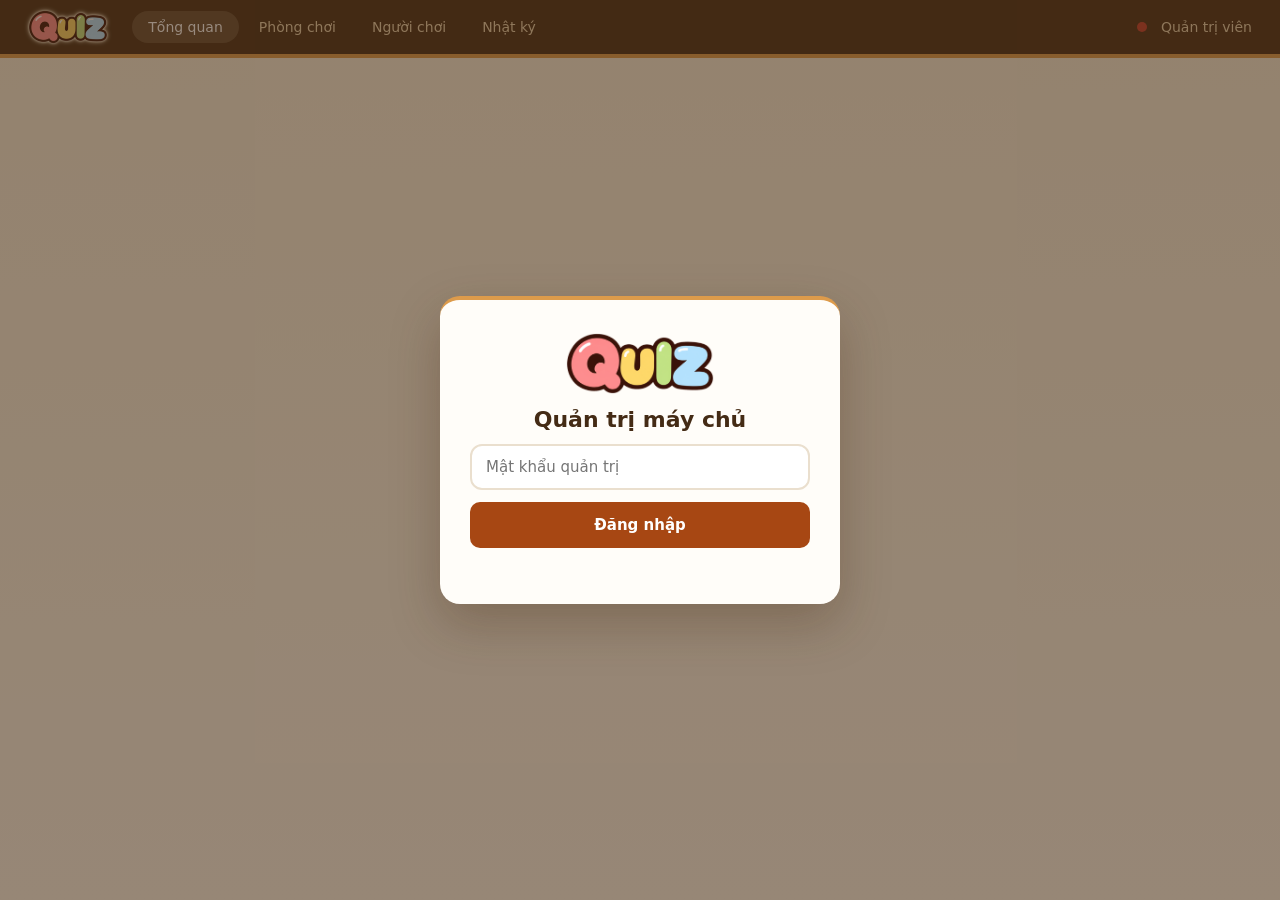
==== QuizClientWeb/src/main/webapp/admin.html @ bd28dfa1 "Update quiz game client and server" ====
<!DOCTYPE html>
<html lang="vi">
    <head>
        <meta charset="UTF-8">
        <meta name="viewport" content="width=device-width, initial-scale=1">
        <title>QUIZ - Quản trị máy chủ</title>
        <link rel="icon" type="image/png" href="img/favicon.png">
        <link rel="stylesheet" href="css/admin.css?v=3">
    </head>
    <body>
        <header class="top">
            <img class="logo" src="img/logo.png" alt="QUIZ">
            <nav>
                <a href="#" data-view="overview" class="on">Tổng quan</a>
                <a href="#" data-view="rooms">Phòng chơi</a>
                <a href="#" data-view="players">Người chơi</a>
                <a href="#" data-view="logs">Nhật ký</a>
            </nav>
            <span class="spacer"></span>
            <span id="conn" class="dot" title="Trạng thái kết nối"></span>
            <span class="who">Quản trị viên</span>
            <button id="btnLogout" class="ghost light hidden" type="button">Đăng xuất</button>
        </header>

        <div id="loginBox" class="overlay">
            <div class="login-card">
                <img class="login-logo" src="img/logo.png" alt="QUIZ">
                <h1>Quản trị máy chủ</h1>
                <input id="pw" type="password" maxlength="64" placeholder="Mật khẩu quản trị" autocomplete="off">
                <button id="btnLogin" class="primary" type="button">Đăng nhập</button>
                <p id="loginErr" class="err"></p>
            </div>
        </div>

        <main id="dash" class="hidden" data-view="overview">
            <section id="sec-overview" class="head">
                <div>
                    <span class="eyebrow">QUẢN TRỊ · TRUNG TÂM ĐIỀU HÀNH</span>
                    <h1>Trung tâm điều hành máy chủ</h1>
                    <p class="muted">Theo dõi phòng chơi và người chơi theo thời gian thực, tự làm mới mỗi 2 giây.</p>
                </div>
                <div class="head-actions">
                    <span id="srvStatus" class="pill ok">Máy chủ đang hoạt động</span>
                    <button id="btnRefresh" class="ghost" type="button">Làm mới</button>
                </div>
            </section>

            <section class="stats">
                <div class="stat"><span class="lbl">Phòng đang mở</span><b id="stRooms">0</b><small id="stRoomsSub">0 đang thi đấu</small></div>
                <div class="stat"><span class="lbl">Người chơi online</span><b id="stOnline">0</b><small id="stOnlineSub">0 trong phòng</small></div>
                <div class="stat"><span class="lbl">Tải CPU (tiến trình)</span><b id="stCpu">0%</b><small id="stCpuSub">Bộ nhớ 0 MB</small></div>
                <div class="stat"><span class="lbl">Độ trễ trung bình</span><b id="stPing">&mdash;</b><small id="stPingSub">Chưa có dữ liệu</small></div>
            </section>

            <div class="cols">
                <div class="col-main">
                    <section id="sec-rooms" class="panel">
                        <div class="panel-head">
                            <h2>Quản lý phòng</h2>
                            <span id="roomCount" class="pill">0</span>
                            <input id="roomQ" class="search" type="search" placeholder="Tìm phòng, mã, bộ câu hỏi, chủ phòng">
                        </div>
                        <div class="table-wrap">
                            <table id="roomTable">
                                <thead><tr><th>Phòng</th><th>Chủ phòng</th><th>Người</th><th>Trạng thái</th><th>Bộ câu hỏi</th><th></th></tr></thead>
                                <tbody></tbody>
                            </table>
                        </div>
                    </section>

                    <section id="sec-players" class="panel">
                        <div class="panel-head">
                            <h2>Người chơi online</h2>
                            <span id="playerCount" class="pill">0</span>
                            <input id="playerQ" class="search" type="search" placeholder="Tìm tên người chơi hoặc phòng">
                        </div>
                        <div class="table-wrap">
                            <table id="playerTable">
                                <thead><tr><th>Người chơi</th><th>Vị trí</th><th>Trạng thái</th><th></th></tr></thead>
                                <tbody></tbody>
                            </table>
                        </div>
                    </section>
                </div>

                <aside id="sec-logs" class="panel logs">
                    <div class="panel-head"><h2>Nhật ký hoạt động</h2></div>
                    <ul id="logList"></ul>
                </aside>
            </div>
        </main>

        <div id="toast" class="hidden"></div>
        <script src="js/admin.js?v=3"></script>
    </body>
</html>
---- QuizClientWeb/src/main/webapp/css/admin.css ----
/* Trang quản trị: bảng màu nâu - kem của dự án */
:root{
    --brown:#442b15;
    --orange:#a74713;
    --orange-d:#8f3b0e;
    --gold:#dd9b4b;
    --cream:#f7efdc;
    --paper:#fffdf9;
    --line:#eadfce;
    --teal:#6cb4a5;
    --teal-bg:#e3f1ed;
    --muted:#7a6650;
    --red:#c0392b
}
*{
    box-sizing:border-box
}
body{
    margin:0;
    font-family:"Segoe UI",system-ui,Arial,sans-serif;
    color:#3a2a1a;
    background:linear-gradient(#f7efdc,#fdf9ef) fixed;
    min-height:100vh
}
.hidden{
    display:none!important
}
.muted{
    color:var(--muted);
    margin:4px 0 0
}
code{
    background:#f3e8d3;
    padding:1px 6px;
    border-radius:5px;
    font-size:.9em
}

/* header */
.top{
    display:flex;
    align-items:center;
    gap:14px;
    padding:10px 28px;
    background:var(--brown);
    border-bottom:4px solid var(--gold);
    color:#fff;
    position:sticky;
    top:0;
    z-index:5
}
.logo{
    height:34px;
    display:block;
    filter:drop-shadow(0 0 1px #fdf3dc) drop-shadow(0 0 2px rgba(253,243,220,.85))
}
.top nav{
    display:flex;
    gap:4px;
    margin-left:10px
}
.top nav a{
    color:#e9d4af;
    text-decoration:none;
    font-size:14px;
    padding:8px 16px;
    border-radius:999px
}
.top nav a:hover,.top nav a.on{
    background:rgba(233,212,175,.18);
    color:#fff
}
.spacer{
    flex:1
}
.who{
    font-size:14px;
    color:#e9d4af
}
.dot{
    width:10px;
    height:10px;
    border-radius:50%;
    background:var(--red);
    display:inline-block
}
.dot.on{
    background:var(--teal)
}

/* nút */
button{
    font-family:inherit;
    font-size:14px;
    border:0;
    border-radius:10px;
    padding:9px 16px;
    cursor:pointer;
    background:var(--orange);
    color:#fff
}
button:hover:not(:disabled){
    background:var(--orange-d)
}
button:disabled{
    opacity:.5;
    cursor:default
}
button.ghost{
    background:#efe6da;
    color:#5a3d24
}
button.ghost:hover:not(:disabled){
    background:#e6d9c6
}
button.ghost.light{
    background:rgba(233,212,175,.18);
    color:#fff
}
button.sm{
    padding:5px 11px;
    font-size:13px;
    border-radius:8px
}
button.warn{
    background:#fbe3e0;
    color:var(--red)
}
button.warn:hover:not(:disabled){
    background:#f6cfca
}
button.primary{
    width:100%;
    height:46px;
    font-size:15px;
    font-weight:700
}

/* đăng nhập */
.overlay{
    position:fixed;
    inset:0;
    background:rgba(68,43,21,.55);
    display:flex;
    align-items:center;
    justify-content:center;
    z-index:20;
    padding:16px
}
.login-card{
    background:var(--paper);
    border-radius:20px;
    border-top:4px solid var(--gold);
    padding:32px 30px 26px;
    width:min(400px,100%);
    box-shadow:0 20px 50px rgba(68,43,21,.3);
    display:flex;
    flex-direction:column;
    gap:12px
}
.login-logo{
    width:150px;
    margin:0 auto
}
.login-card h1{
    margin:0;
    text-align:center;
    font-size:22px;
    color:var(--brown)
}
.login-card .muted{
    font-size:13px;
    text-align:center
}
.login-card input{
    height:46px;
    padding:0 14px;
    font-size:15px;
    border:2px solid var(--line);
    border-radius:12px;
    background:#fff;
    font-family:inherit
}
.login-card input:focus,.search:focus{
    outline:0;
    border-color:var(--gold);
    box-shadow:0 0 0 4px rgba(221,155,75,.22)
}
.err{
    color:var(--red);
    font-size:13px;
    min-height:18px;
    margin:0;
    text-align:center
}

/* trang chính */
main{
    max-width:1280px;
    margin:0 auto;
    padding:26px 24px 56px
}
.head{
    display:flex;
    justify-content:space-between;
    align-items:flex-end;
    gap:16px;
    flex-wrap:wrap;
    margin-bottom:20px;
    scroll-margin-top:80px
}
.head h1{
    margin:8px 0 0;
    font-size:30px;
    color:var(--brown)
}
.head-actions{
    display:flex;
    align-items:center;
    gap:10px
}
.eyebrow{
    display:inline-block;
    font-size:12px;
    font-weight:700;
    letter-spacing:.08em;
    color:var(--orange);
    background:#fbe9d7;
    padding:5px 12px;
    border-radius:999px
}
.pill{
    display:inline-block;
    font-size:12px;
    font-weight:700;
    padding:4px 12px;
    border-radius:999px;
    background:#efe6da;
    color:#5a3d24;
    white-space:nowrap
}
.pill.ok{
    background:var(--teal-bg);
    color:#1f6b5b
}
.pill.play{
    background:#fbe9d7;
    color:var(--orange)
}
.pill.bad{
    background:#fbe3e0;
    color:var(--red)
}

.stats{
    display:grid;
    grid-template-columns:repeat(auto-fit,minmax(210px,1fr));
    gap:14px;
    margin-bottom:22px
}
.stat{
    background:var(--paper);
    border:1px solid var(--line);
    border-radius:16px;
    padding:16px 18px;
    display:flex;
    flex-direction:column;
    gap:2px
}
.stat .lbl{
    font-size:13px;
    color:var(--muted)
}
.stat b{
    font-size:32px;
    color:var(--brown);
    line-height:1.2
}
.stat small{
    font-size:12px;
    color:var(--muted)
}

.cols{
    display:grid;
    grid-template-columns:1fr 330px;
    gap:20px;
    align-items:start
}
.col-main{
    display:flex;
    flex-direction:column;
    gap:20px;
    min-width:0
}
.panel{
    background:var(--paper);
    border:1px solid var(--line);
    border-radius:16px;
    padding:18px 18px 12px;
    scroll-margin-top:80px
}
.panel-head{
    display:flex;
    align-items:center;
    gap:10px;
    margin-bottom:12px;
    flex-wrap:wrap
}
.panel-head h2{
    margin:0;
    font-size:18px;
    color:var(--brown);
    margin-right:auto
}
.search{
    width:240px;
    max-width:100%;
    padding:8px 12px;
    font-size:14px;
    border:2px solid var(--line);
    border-radius:10px;
    background:#fff;
    font-family:inherit
}

.table-wrap{
    overflow-x:auto
}
table{
    width:100%;
    border-collapse:collapse
}
th{
    text-align:left;
    font-size:12px;
    letter-spacing:.04em;
    color:var(--orange);
    padding:8px 10px;
    border-bottom:2px solid var(--gold);
    white-space:nowrap
}
td{
    padding:11px 10px;
    border-bottom:1px solid #eee3d3;
    font-size:14px;
    vertical-align:middle
}
td.act{
    text-align:right;
    white-space:nowrap
}
td.act button+button{
    margin-left:6px
}
tr:last-child td{
    border-bottom:0
}
.cell-main{
    font-weight:600;
    color:var(--brown)
}
.cell-sub{
    font-size:12px;
    color:var(--muted)
}
.who-cell{
    display:flex;
    align-items:center;
    gap:10px
}
.av{
    width:34px;
    height:34px;
    border-radius:50%;
    background:var(--gold);
    color:#fff;
    font-weight:700;
    display:flex;
    align-items:center;
    justify-content:center;
    flex:0 0 auto
}
.empty{
    text-align:center;
    color:var(--muted);
    padding:22px 0
}

.logs ul{
    list-style:none;
    margin:0;
    padding:0;
    max-height:640px;
    overflow-y:auto
}
.logs li{
    display:flex;
    gap:10px;
    padding:9px 0;
    border-bottom:1px solid #eee3d3;
    font-size:13px
}
.logs li:last-child{
    border-bottom:0
}
.logs time{
    color:var(--muted);
    flex:0 0 58px;
    font-variant-numeric:tabular-nums
}

#toast{
    position:fixed;
    bottom:24px;
    left:50%;
    transform:translateX(-50%);
    background:#333;
    color:#fff;
    padding:10px 20px;
    border-radius:20px;
    z-index:30;
    font-size:14px
}

/* Tab: Tổng quan (tất cả) / Phòng chơi / Người chơi / Nhật ký */
main[data-view="rooms"] .cols,main[data-view="players"] .cols,main[data-view="logs"] .cols{
    grid-template-columns:1fr
}
main[data-view="rooms"] #sec-players,main[data-view="rooms"] #sec-logs{
    display:none
}
main[data-view="players"] #sec-rooms,main[data-view="players"] #sec-logs{
    display:none
}
main[data-view="logs"] .col-main{
    display:none
}
main[data-view="logs"] .logs ul{
    max-height:none
}
main:not([data-view="overview"]) .head{
    display:none
}

@media(max-width:980px){
    .cols{
        grid-template-columns:1fr
    }
    .top{
        padding:10px 14px;
        flex-wrap:wrap
    }
    .top nav{
        order:5;
        width:100%;
        margin:0;
        overflow-x:auto
    }
    main{
        padding:18px 14px 40px
    }
}
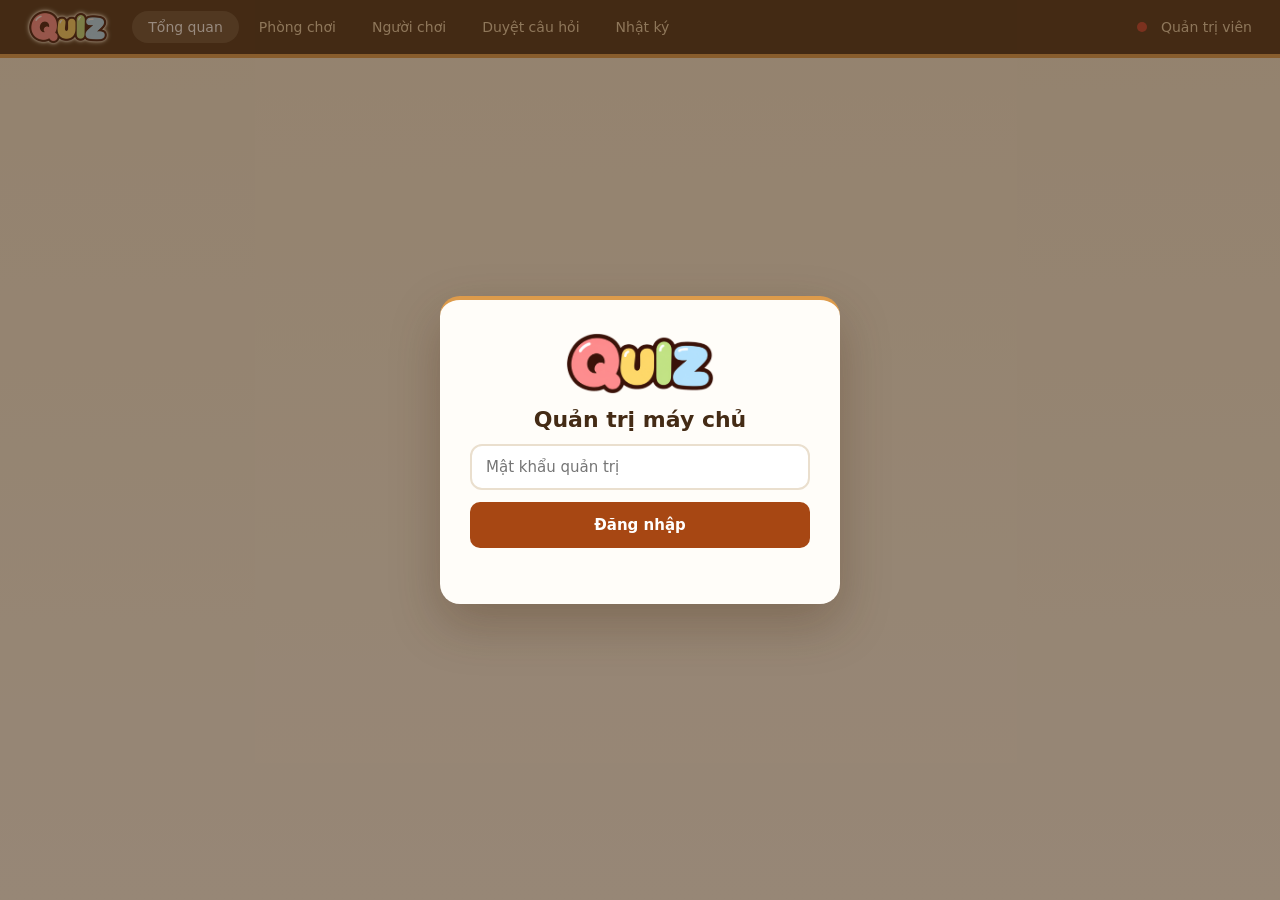
==== commit cd18a143: "duyet bo cau hoi" ====
--- a/QuizClientWeb/src/main/webapp/admin.html
+++ b/QuizClientWeb/src/main/webapp/admin.html
@@ -14,6 +14,7 @@
                 <a href="#" data-view="overview" class="on">Tổng quan</a>
                 <a href="#" data-view="rooms">Phòng chơi</a>
                 <a href="#" data-view="players">Người chơi</a>
+                <a href="#" data-view="sets">Duyệt câu hỏi <span id="badgePending" class="nav-badge hidden">0</span></a>
                 <a href="#" data-view="logs">Nhật ký</a>
             </nav>
             <span class="spacer"></span>
@@ -48,6 +49,7 @@
             <section class="stats">
                 <div class="stat"><span class="lbl">Phòng đang mở</span><b id="stRooms">0</b><small id="stRoomsSub">0 đang thi đấu</small></div>
                 <div class="stat"><span class="lbl">Người chơi online</span><b id="stOnline">0</b><small id="stOnlineSub">0 trong phòng</small></div>
+                <div class="stat"><span class="lbl">Chờ duyệt công khai</span><b id="stPending" style="color:var(--orange)">0</b><small id="stPendingSub">0 bộ câu hỏi mới</small></div>
                 <div class="stat"><span class="lbl">Tải CPU (tiến trình)</span><b id="stCpu">0%</b><small id="stCpuSub">Bộ nhớ 0 MB</small></div>
                 <div class="stat"><span class="lbl">Độ trễ trung bình</span><b id="stPing">&mdash;</b><small id="stPingSub">Chưa có dữ liệu</small></div>
             </section>
@@ -81,6 +83,25 @@
                             </table>
                         </div>
                     </section>
+
+                    <section id="sec-sets" class="panel">
+                        <div class="panel-head">
+                            <h2>Duyệt bộ câu hỏi người dùng</h2>
+                            <span id="setCount" class="pill">0</span>
+                            <div class="chips" id="adminSetTabs">
+                                <button type="button" data-f="pending" class="on">Chờ duyệt (<span id="tabPendingCount">0</span>)</button>
+                                <button type="button" data-f="approved">Đã công khai</button>
+                                <button type="button" data-f="all">Tất cả</button>
+                            </div>
+                            <input id="setQ" class="search" type="search" placeholder="Tìm tên bộ, tác giả...">
+                        </div>
+                        <div class="table-wrap">
+                            <table id="setTable">
+                                <thead><tr><th>Bộ câu hỏi</th><th>Tác giả</th><th>Số câu</th><th>Trạng thái</th><th>Thao tác</th></tr></thead>
+                                <tbody></tbody>
+                            </table>
+                        </div>
+                    </section>
                 </div>
 
                 <aside id="sec-logs" class="panel logs">
@@ -90,7 +111,25 @@
             </div>
         </main>
 
+        <div id="previewModal" class="overlay hidden">
+            <div class="modal-card">
+                <div class="modal-head">
+                    <div>
+                        <h2 id="modalSetTitle">Chi tiết bộ câu hỏi</h2>
+                        <p class="muted" id="modalSetMeta">Tác giả · Số câu hỏi</p>
+                    </div>
+                    <button id="btnCloseModal" class="close-x" type="button" title="Đóng">&times;</button>
+                </div>
+                <div id="modalQList" class="modal-body"></div>
+                <div class="modal-foot">
+                    <button id="btnModalApprove" class="primary" type="button">✓ Duyệt công khai</button>
+                    <button id="btnModalReject" class="warn" type="button">✕ Từ chối</button>
+                    <button id="btnModalClose" class="ghost" type="button">Đóng</button>
+                </div>
+            </div>
+        </div>
+
         <div id="toast" class="hidden"></div>
-        <script src="js/admin.js?v=3"></script>
+        <script src="js/admin.js?v=4"></script>
     </body>
 </html>
--- a/QuizClientWeb/src/main/webapp/css/admin.css
+++ b/QuizClientWeb/src/main/webapp/css/admin.css
@@ -251,6 +251,10 @@
     background:#fbe3e0;
     color:var(--red)
 }
+.pill.info{
+    background:#e0f2fe;
+    color:#0284c7
+}
 
 .stats{
     display:grid;
@@ -423,14 +427,17 @@
     font-size:14px
 }
 
-/* Tab: Tổng quan (tất cả) / Phòng chơi / Người chơi / Nhật ký */
-main[data-view="rooms"] .cols,main[data-view="players"] .cols,main[data-view="logs"] .cols{
+/* Tab: Tổng quan (tất cả) / Phòng chơi / Người chơi / Bộ câu hỏi / Nhật ký */
+main[data-view="rooms"] .cols,main[data-view="players"] .cols,main[data-view="sets"] .cols,main[data-view="logs"] .cols{
     grid-template-columns:1fr
 }
-main[data-view="rooms"] #sec-players,main[data-view="rooms"] #sec-logs{
+main[data-view="rooms"] #sec-players,main[data-view="rooms"] #sec-sets,main[data-view="rooms"] #sec-logs{
     display:none
 }
-main[data-view="players"] #sec-rooms,main[data-view="players"] #sec-logs{
+main[data-view="players"] #sec-rooms,main[data-view="players"] #sec-sets,main[data-view="players"] #sec-logs{
+    display:none
+}
+main[data-view="sets"] #sec-rooms,main[data-view="sets"] #sec-players,main[data-view="sets"] #sec-logs{
     display:none
 }
 main[data-view="logs"] .col-main{
@@ -441,6 +448,163 @@
 }
 main:not([data-view="overview"]) .head{
     display:none
+}
+
+/* Nav badge */
+.nav-badge{
+    background:var(--red);
+    color:#fff;
+    font-size:11px;
+    font-weight:700;
+    padding:2px 7px;
+    border-radius:999px;
+    margin-left:4px;
+    display:inline-block
+}
+
+/* Chips lọc */
+.chips{
+    display:inline-flex;
+    gap:6px;
+    align-items:center;
+    margin:0 10px
+}
+.chips button{
+    font-size:13px;
+    padding:5px 12px;
+    border-radius:999px;
+    background:#efe6da;
+    color:#5a3d24;
+    cursor:pointer;
+    border:0;
+    transition:background .15s
+}
+.chips button:hover{
+    background:#e2d4c3
+}
+.chips button.on{
+    background:var(--brown);
+    color:#fff;
+    font-weight:600
+}
+
+/* Nút duyệt */
+button.sm.ok{
+    background:#2e7d32;
+    color:#fff
+}
+button.sm.ok:hover{
+    background:#1b5e20
+}
+button.sm.danger{
+    background:#c0392b;
+    color:#fff
+}
+button.sm.danger:hover{
+    background:#962d22
+}
+
+/* Modal Xem chi tiết câu hỏi */
+.modal-card{
+    background:var(--paper);
+    border-radius:20px;
+    box-shadow:0 16px 48px rgba(0,0,0,.25);
+    width:92%;
+    max-width:720px;
+    max-height:85vh;
+    display:flex;
+    flex-direction:column;
+    overflow:hidden;
+    border:1px solid var(--line)
+}
+.modal-head{
+    padding:18px 24px;
+    border-bottom:1px solid var(--line);
+    display:flex;
+    justify-content:space-between;
+    align-items:center;
+    background:#faf3e7
+}
+.modal-head h2{
+    margin:0;
+    font-size:20px;
+    color:var(--brown)
+}
+.close-x{
+    background:transparent;
+    border:none;
+    font-size:26px;
+    color:var(--muted);
+    cursor:pointer;
+    padding:0 6px;
+    line-height:1
+}
+.close-x:hover{
+    color:var(--brown)
+}
+.modal-body{
+    padding:20px 24px;
+    overflow-y:auto;
+    display:flex;
+    flex-direction:column;
+    gap:14px
+}
+.modal-q-item{
+    background:#fbf7ef;
+    border:1px solid var(--line);
+    border-radius:14px;
+    padding:14px 18px
+}
+.modal-q-top{
+    display:flex;
+    align-items:center;
+    gap:8px;
+    margin-bottom:8px
+}
+.modal-q-num{
+    font-weight:700;
+    color:var(--orange);
+    font-size:14px
+}
+.modal-q-type{
+    font-size:11px;
+    font-weight:700;
+    padding:2px 8px;
+    border-radius:6px;
+    background:#e9d4af;
+    color:#442b15
+}
+.modal-q-text{
+    font-weight:600;
+    font-size:15px;
+    color:#333;
+    margin-bottom:10px
+}
+.modal-q-opts{
+    display:grid;
+    grid-template-columns:1fr 1fr;
+    gap:6px;
+    font-size:13px
+}
+.modal-q-opt{
+    background:#fff;
+    border:1px solid #e0d5c3;
+    padding:7px 12px;
+    border-radius:8px
+}
+.modal-q-opt.correct{
+    background:#e8f5e9;
+    border-color:#a5d6a7;
+    font-weight:700;
+    color:#2e7d32
+}
+.modal-foot{
+    padding:14px 24px;
+    border-top:1px solid var(--line);
+    display:flex;
+    gap:10px;
+    justify-content:flex-end;
+    background:#faf3e7
 }
 
 @media(max-width:980px){
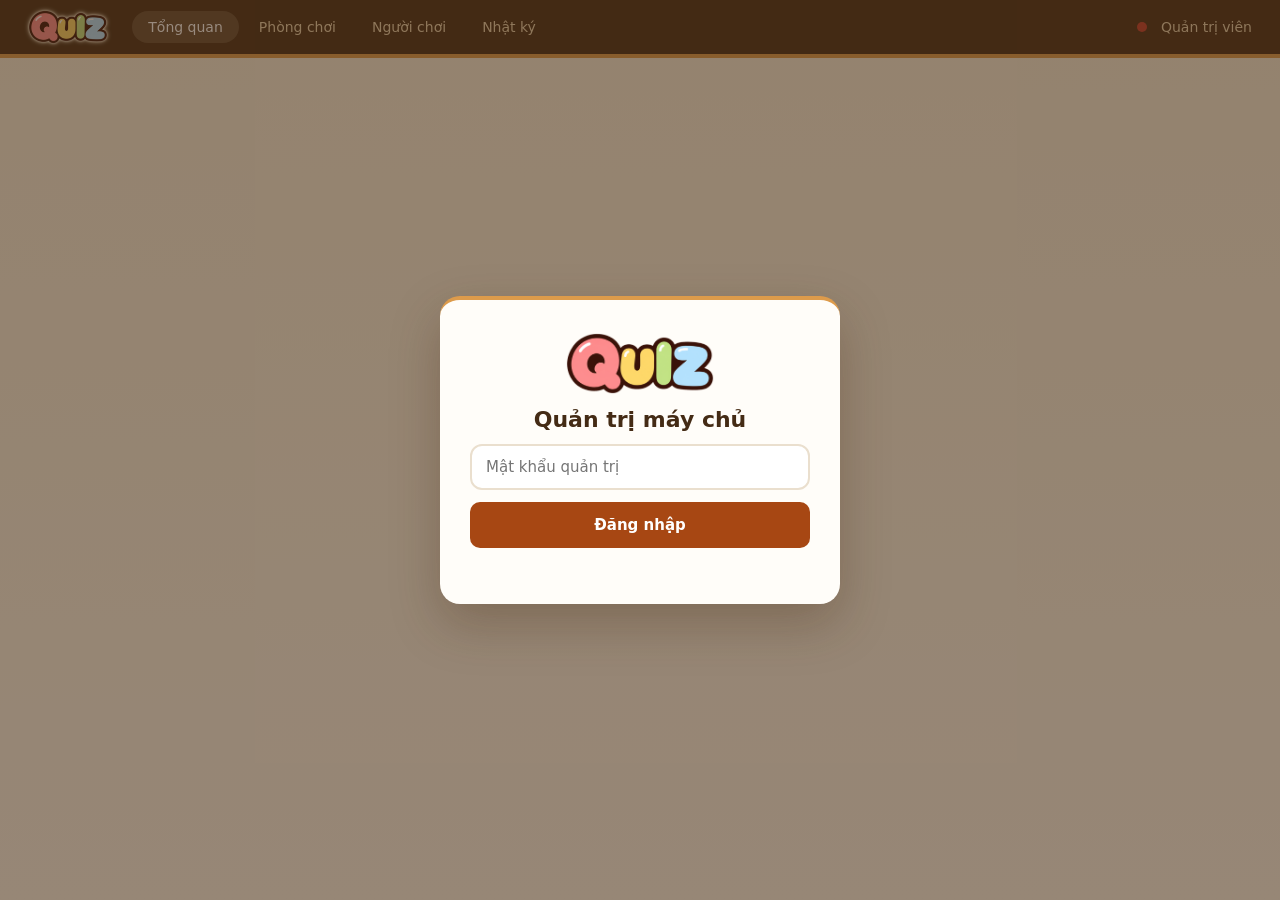
==== commit 70a84ff4: "Them trang admin, bao loi CSDL, sua loi dang nhap" ====
--- a/QuizClientWeb/src/main/webapp/admin.html
+++ b/QuizClientWeb/src/main/webapp/admin.html
@@ -14,7 +14,6 @@
                 <a href="#" data-view="overview" class="on">Tổng quan</a>
                 <a href="#" data-view="rooms">Phòng chơi</a>
                 <a href="#" data-view="players">Người chơi</a>
-                <a href="#" data-view="sets">Duyệt câu hỏi <span id="badgePending" class="nav-badge hidden">0</span></a>
                 <a href="#" data-view="logs">Nhật ký</a>
             </nav>
             <span class="spacer"></span>
@@ -49,7 +48,6 @@
             <section class="stats">
                 <div class="stat"><span class="lbl">Phòng đang mở</span><b id="stRooms">0</b><small id="stRoomsSub">0 đang thi đấu</small></div>
                 <div class="stat"><span class="lbl">Người chơi online</span><b id="stOnline">0</b><small id="stOnlineSub">0 trong phòng</small></div>
-                <div class="stat"><span class="lbl">Chờ duyệt công khai</span><b id="stPending" style="color:var(--orange)">0</b><small id="stPendingSub">0 bộ câu hỏi mới</small></div>
                 <div class="stat"><span class="lbl">Tải CPU (tiến trình)</span><b id="stCpu">0%</b><small id="stCpuSub">Bộ nhớ 0 MB</small></div>
                 <div class="stat"><span class="lbl">Độ trễ trung bình</span><b id="stPing">&mdash;</b><small id="stPingSub">Chưa có dữ liệu</small></div>
             </section>
@@ -83,25 +81,6 @@
                             </table>
                         </div>
                     </section>
-
-                    <section id="sec-sets" class="panel">
-                        <div class="panel-head">
-                            <h2>Duyệt bộ câu hỏi người dùng</h2>
-                            <span id="setCount" class="pill">0</span>
-                            <div class="chips" id="adminSetTabs">
-                                <button type="button" data-f="pending" class="on">Chờ duyệt (<span id="tabPendingCount">0</span>)</button>
-                                <button type="button" data-f="approved">Đã công khai</button>
-                                <button type="button" data-f="all">Tất cả</button>
-                            </div>
-                            <input id="setQ" class="search" type="search" placeholder="Tìm tên bộ, tác giả...">
-                        </div>
-                        <div class="table-wrap">
-                            <table id="setTable">
-                                <thead><tr><th>Bộ câu hỏi</th><th>Tác giả</th><th>Số câu</th><th>Trạng thái</th><th>Thao tác</th></tr></thead>
-                                <tbody></tbody>
-                            </table>
-                        </div>
-                    </section>
                 </div>
 
                 <aside id="sec-logs" class="panel logs">
@@ -111,24 +90,6 @@
             </div>
         </main>
 
-        <div id="previewModal" class="overlay hidden">
-            <div class="modal-card">
-                <div class="modal-head">
-                    <div>
-                        <h2 id="modalSetTitle">Chi tiết bộ câu hỏi</h2>
-                        <p class="muted" id="modalSetMeta">Tác giả · Số câu hỏi</p>
-                    </div>
-                    <button id="btnCloseModal" class="close-x" type="button" title="Đóng">&times;</button>
-                </div>
-                <div id="modalQList" class="modal-body"></div>
-                <div class="modal-foot">
-                    <button id="btnModalApprove" class="primary" type="button">✓ Duyệt công khai</button>
-                    <button id="btnModalReject" class="warn" type="button">✕ Từ chối</button>
-                    <button id="btnModalClose" class="ghost" type="button">Đóng</button>
-                </div>
-            </div>
-        </div>
-
         <div id="toast" class="hidden"></div>
         <script src="js/admin.js?v=4"></script>
     </body>
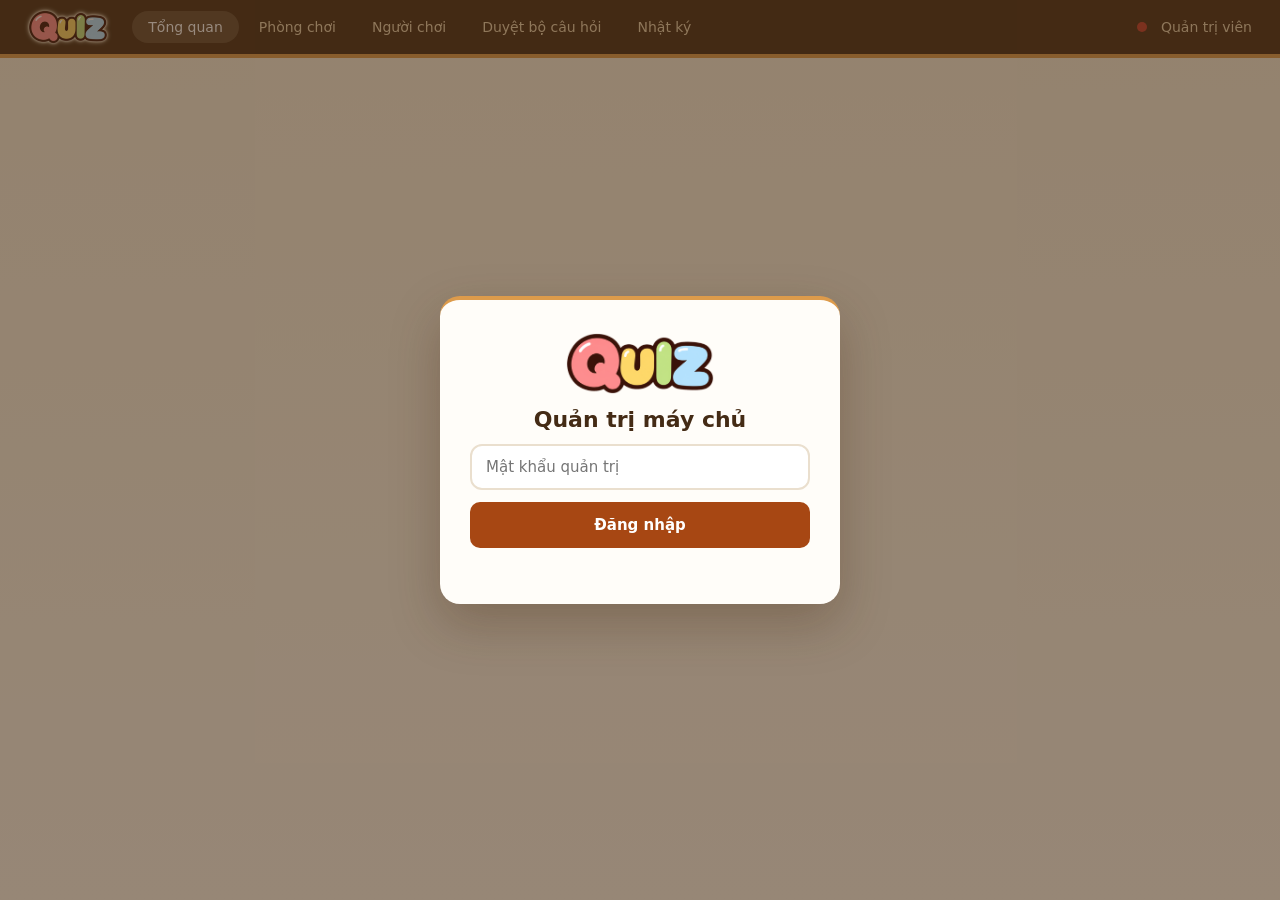
==== commit d755c8a8: "Them cong khai bo cau hoi va duyet boi quan tri vien, sua loi luu bo cau hoi khi MySQL bat sau" ====
--- a/QuizClientWeb/src/main/webapp/admin.html
+++ b/QuizClientWeb/src/main/webapp/admin.html
@@ -5,7 +5,7 @@
         <meta name="viewport" content="width=device-width, initial-scale=1">
         <title>QUIZ - Quản trị máy chủ</title>
         <link rel="icon" type="image/png" href="img/favicon.png">
-        <link rel="stylesheet" href="css/admin.css?v=3">
+        <link rel="stylesheet" href="css/admin.css?v=4">
     </head>
     <body>
         <header class="top">
@@ -14,6 +14,7 @@
                 <a href="#" data-view="overview" class="on">Tổng quan</a>
                 <a href="#" data-view="rooms">Phòng chơi</a>
                 <a href="#" data-view="players">Người chơi</a>
+                <a href="#" data-view="sets">Duyệt bộ câu hỏi <span id="navPending" class="nav-badge hidden">0</span></a>
                 <a href="#" data-view="logs">Nhật ký</a>
             </nav>
             <span class="spacer"></span>
@@ -50,6 +51,7 @@
                 <div class="stat"><span class="lbl">Người chơi online</span><b id="stOnline">0</b><small id="stOnlineSub">0 trong phòng</small></div>
                 <div class="stat"><span class="lbl">Tải CPU (tiến trình)</span><b id="stCpu">0%</b><small id="stCpuSub">Bộ nhớ 0 MB</small></div>
                 <div class="stat"><span class="lbl">Độ trễ trung bình</span><b id="stPing">&mdash;</b><small id="stPingSub">Chưa có dữ liệu</small></div>
+                <button id="stPendingCard" class="stat stat-link" type="button"><span class="lbl">Bộ câu hỏi chờ duyệt</span><b id="stPending">0</b><small>Bấm để mở trang duyệt</small></button>
             </section>
 
             <div class="cols">
@@ -63,6 +65,24 @@
                         <div class="table-wrap">
                             <table id="roomTable">
                                 <thead><tr><th>Phòng</th><th>Chủ phòng</th><th>Người</th><th>Trạng thái</th><th>Bộ câu hỏi</th><th></th></tr></thead>
+                                <tbody></tbody>
+                            </table>
+                        </div>
+                    </section>
+
+                    <section id="sec-sets" class="panel">
+                        <div class="panel-head">
+                            <h2>Duyệt bộ câu hỏi công khai</h2>
+                            <div class="chips" id="setTabs">
+                                <button type="button" data-f="PENDING" class="on">Chờ duyệt <span id="tabPending">0</span></button>
+                                <button type="button" data-f="APPROVED">Đang công khai</button>
+                                <button type="button" data-f="all">Tất cả</button>
+                            </div>
+                            <input id="setQ" class="search" type="search" placeholder="Tìm tên bộ hoặc tác giả">
+                        </div>
+                        <div class="table-wrap">
+                            <table id="setTable">
+                                <thead><tr><th>Bộ câu hỏi</th><th>Tác giả</th><th>Số câu</th><th>Trạng thái</th><th></th></tr></thead>
                                 <tbody></tbody>
                             </table>
                         </div>
@@ -90,7 +110,32 @@
             </div>
         </main>
 
+        <div id="setModal" class="overlay hidden">
+            <div class="modal-card" role="dialog" aria-modal="true" aria-labelledby="mTitle">
+                <div class="modal-head">
+                    <div>
+                        <h2 id="mTitle"></h2>
+                        <p id="mMeta" class="muted"></p>
+                    </div>
+                    <button id="mClose" class="close-x" type="button" title="Đóng">&times;</button>
+                </div>
+                <div id="mBody" class="modal-body"></div>
+                <div id="mReview" class="modal-review">
+                    <textarea id="mReason" maxlength="200" rows="2" placeholder="Lý do từ chối (người tạo sẽ thấy để sửa lại). Bắt buộc khi từ chối."></textarea>
+                    <div class="modal-actions">
+                        <button id="mReject" class="warn" type="button">Từ chối</button>
+                        <button id="mApprove" type="button">Duyệt công khai</button>
+                    </div>
+                </div>
+                <div id="mRevokeRow" class="modal-review hidden">
+                    <div class="modal-actions">
+                        <button id="mRevoke" class="warn" type="button">Gỡ công khai</button>
+                    </div>
+                </div>
+            </div>
+        </div>
+
         <div id="toast" class="hidden"></div>
-        <script src="js/admin.js?v=4"></script>
+        <script src="js/admin.js?v=5"></script>
     </body>
 </html>
--- a/QuizClientWeb/src/main/webapp/css/admin.css
+++ b/QuizClientWeb/src/main/webapp/css/admin.css
@@ -251,10 +251,6 @@
     background:#fbe3e0;
     color:var(--red)
 }
-.pill.info{
-    background:#e0f2fe;
-    color:#0284c7
-}
 
 .stats{
     display:grid;
@@ -427,14 +423,17 @@
     font-size:14px
 }
 
-/* Tab: Tổng quan (tất cả) / Phòng chơi / Người chơi / Bộ câu hỏi / Nhật ký */
+/* Tab: Tổng quan / Phòng chơi / Người chơi / Duyệt bộ câu hỏi / Nhật ký. Bảng duyệt chỉ hiện ở tab riêng. */
 main[data-view="rooms"] .cols,main[data-view="players"] .cols,main[data-view="sets"] .cols,main[data-view="logs"] .cols{
     grid-template-columns:1fr
 }
-main[data-view="rooms"] #sec-players,main[data-view="rooms"] #sec-sets,main[data-view="rooms"] #sec-logs{
+main:not([data-view="sets"]) #sec-sets{
     display:none
 }
-main[data-view="players"] #sec-rooms,main[data-view="players"] #sec-sets,main[data-view="players"] #sec-logs{
+main[data-view="rooms"] #sec-players,main[data-view="rooms"] #sec-logs{
+    display:none
+}
+main[data-view="players"] #sec-rooms,main[data-view="players"] #sec-logs{
     display:none
 }
 main[data-view="sets"] #sec-rooms,main[data-view="sets"] #sec-players,main[data-view="sets"] #sec-logs{
@@ -448,163 +447,6 @@
 }
 main:not([data-view="overview"]) .head{
     display:none
-}
-
-/* Nav badge */
-.nav-badge{
-    background:var(--red);
-    color:#fff;
-    font-size:11px;
-    font-weight:700;
-    padding:2px 7px;
-    border-radius:999px;
-    margin-left:4px;
-    display:inline-block
-}
-
-/* Chips lọc */
-.chips{
-    display:inline-flex;
-    gap:6px;
-    align-items:center;
-    margin:0 10px
-}
-.chips button{
-    font-size:13px;
-    padding:5px 12px;
-    border-radius:999px;
-    background:#efe6da;
-    color:#5a3d24;
-    cursor:pointer;
-    border:0;
-    transition:background .15s
-}
-.chips button:hover{
-    background:#e2d4c3
-}
-.chips button.on{
-    background:var(--brown);
-    color:#fff;
-    font-weight:600
-}
-
-/* Nút duyệt */
-button.sm.ok{
-    background:#2e7d32;
-    color:#fff
-}
-button.sm.ok:hover{
-    background:#1b5e20
-}
-button.sm.danger{
-    background:#c0392b;
-    color:#fff
-}
-button.sm.danger:hover{
-    background:#962d22
-}
-
-/* Modal Xem chi tiết câu hỏi */
-.modal-card{
-    background:var(--paper);
-    border-radius:20px;
-    box-shadow:0 16px 48px rgba(0,0,0,.25);
-    width:92%;
-    max-width:720px;
-    max-height:85vh;
-    display:flex;
-    flex-direction:column;
-    overflow:hidden;
-    border:1px solid var(--line)
-}
-.modal-head{
-    padding:18px 24px;
-    border-bottom:1px solid var(--line);
-    display:flex;
-    justify-content:space-between;
-    align-items:center;
-    background:#faf3e7
-}
-.modal-head h2{
-    margin:0;
-    font-size:20px;
-    color:var(--brown)
-}
-.close-x{
-    background:transparent;
-    border:none;
-    font-size:26px;
-    color:var(--muted);
-    cursor:pointer;
-    padding:0 6px;
-    line-height:1
-}
-.close-x:hover{
-    color:var(--brown)
-}
-.modal-body{
-    padding:20px 24px;
-    overflow-y:auto;
-    display:flex;
-    flex-direction:column;
-    gap:14px
-}
-.modal-q-item{
-    background:#fbf7ef;
-    border:1px solid var(--line);
-    border-radius:14px;
-    padding:14px 18px
-}
-.modal-q-top{
-    display:flex;
-    align-items:center;
-    gap:8px;
-    margin-bottom:8px
-}
-.modal-q-num{
-    font-weight:700;
-    color:var(--orange);
-    font-size:14px
-}
-.modal-q-type{
-    font-size:11px;
-    font-weight:700;
-    padding:2px 8px;
-    border-radius:6px;
-    background:#e9d4af;
-    color:#442b15
-}
-.modal-q-text{
-    font-weight:600;
-    font-size:15px;
-    color:#333;
-    margin-bottom:10px
-}
-.modal-q-opts{
-    display:grid;
-    grid-template-columns:1fr 1fr;
-    gap:6px;
-    font-size:13px
-}
-.modal-q-opt{
-    background:#fff;
-    border:1px solid #e0d5c3;
-    padding:7px 12px;
-    border-radius:8px
-}
-.modal-q-opt.correct{
-    background:#e8f5e9;
-    border-color:#a5d6a7;
-    font-weight:700;
-    color:#2e7d32
-}
-.modal-foot{
-    padding:14px 24px;
-    border-top:1px solid var(--line);
-    display:flex;
-    gap:10px;
-    justify-content:flex-end;
-    background:#faf3e7
 }
 
 @media(max-width:980px){
@@ -624,4 +466,184 @@
     main{
         padding:18px 14px 40px
     }
-}+}
+
+/* ---- Duyệt bộ câu hỏi ---- */
+.nav-badge{
+    display:inline-block;
+    min-width:20px;
+    margin-left:4px;
+    padding:1px 6px;
+    border-radius:999px;
+    background:var(--red);
+    color:#fff;
+    font-size:11px;
+    font-weight:700;
+    text-align:center
+}
+button.stat-link{
+    text-align:left;
+    font:inherit;
+    color:inherit;
+    cursor:pointer;
+    background:var(--paper)
+}
+button.stat-link:hover:not(:disabled){
+    background:#fff;
+    border-color:var(--gold)
+}
+button.stat-link b{
+    color:var(--orange)
+}
+.chips{
+    display:flex;
+    gap:6px;
+    flex-wrap:wrap
+}
+.chips button{
+    background:#fff;
+    color:#5a3d24;
+    border:1px solid var(--line);
+    padding:6px 12px;
+    font-size:13px;
+    font-weight:600
+}
+.chips button:hover:not(:disabled){
+    background:#fff;
+    border-color:var(--gold)
+}
+.chips button.on,.chips button.on:hover:not(:disabled){
+    background:var(--teal-bg);
+    border-color:#cfe8e2;
+    color:#1f6b5b
+}
+button.sm.ok{
+    background:var(--teal-bg);
+    color:#1f6b5b
+}
+button.sm.ok:hover:not(:disabled){
+    background:#cfe8e2
+}
+
+.modal-card{
+    width:100%;
+    max-width:760px;
+    max-height:88vh;
+    display:flex;
+    flex-direction:column;
+    background:var(--paper);
+    border:1px solid var(--line);
+    border-radius:18px;
+    box-shadow:0 18px 50px rgba(68,43,21,.3);
+    overflow:hidden
+}
+.modal-head{
+    display:flex;
+    align-items:flex-start;
+    justify-content:space-between;
+    gap:12px;
+    padding:18px 22px;
+    border-bottom:1px solid var(--line)
+}
+.modal-head h2{
+    margin:0;
+    font-size:20px;
+    color:var(--brown);
+    overflow-wrap:anywhere
+}
+button.close-x{
+    background:transparent;
+    color:var(--muted);
+    font-size:26px;
+    line-height:1;
+    padding:0 6px
+}
+button.close-x:hover:not(:disabled){
+    background:transparent;
+    color:var(--brown)
+}
+.modal-body{
+    flex:1;
+    overflow-y:auto;
+    padding:16px 22px;
+    display:flex;
+    flex-direction:column;
+    gap:12px
+}
+.mq{
+    border:1px solid var(--line);
+    border-radius:14px;
+    padding:12px 16px;
+    background:#fff
+}
+.mq-top{
+    display:flex;
+    align-items:center;
+    gap:10px;
+    font-size:13px;
+    color:var(--orange)
+}
+.mq-type{
+    padding:2px 8px;
+    border-radius:6px;
+    background:#efe6da;
+    color:#5a3d24;
+    font-size:12px;
+    font-weight:600
+}
+.mq-text{
+    margin:8px 0;
+    font-weight:600;
+    color:var(--brown);
+    overflow-wrap:anywhere
+}
+.mq-img{
+    display:block;
+    max-width:100%;
+    max-height:220px;
+    border-radius:10px;
+    margin-bottom:8px
+}
+.mq-audio{
+    display:block;
+    width:100%;
+    margin-bottom:8px
+}
+.mq-opts{
+    margin:0;
+    padding-left:20px;
+    font-size:13px;
+    line-height:1.7;
+    color:#5a3d24
+}
+.mq-opts li.ok{
+    color:#1f6b5b;
+    font-weight:700
+}
+.modal-review{
+    border-top:1px solid var(--line);
+    padding:14px 22px;
+    display:flex;
+    flex-direction:column;
+    gap:10px;
+    background:#fbf6ee
+}
+.modal-review textarea{
+    width:100%;
+    resize:vertical;
+    padding:8px 12px;
+    font:inherit;
+    font-size:14px;
+    border:2px solid var(--line);
+    border-radius:10px;
+    background:#fff
+}
+.modal-review textarea:focus{
+    outline:0;
+    border-color:var(--gold)
+}
+.modal-actions{
+    display:flex;
+    justify-content:flex-end;
+    gap:10px
+}
